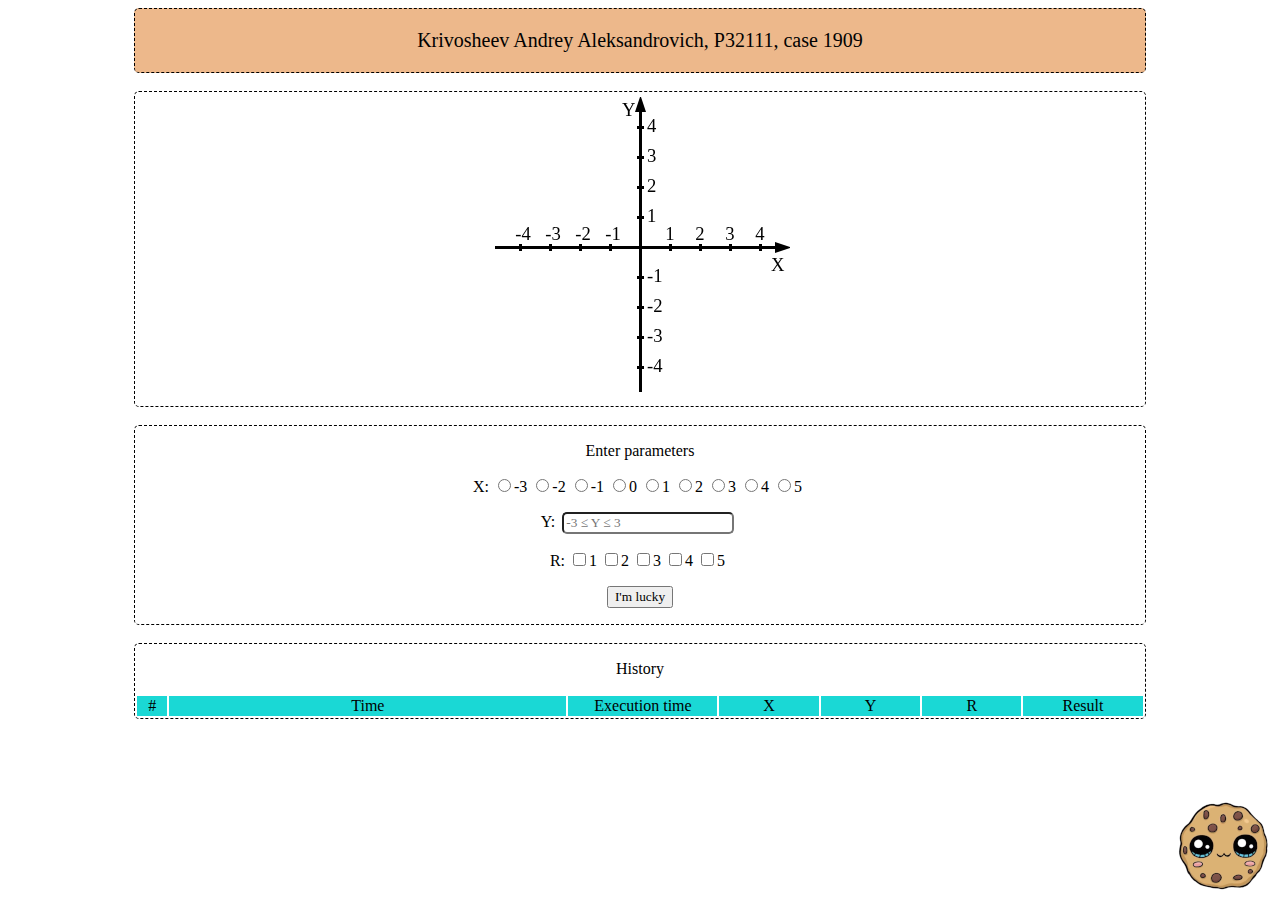
==== src/main/resources/index.html @ 8f528524 "Move resources to "resources"" ====
<!DOCTYPE html>
<html lang="en">
<head>
    <meta charset="UTF-8">
    <title>Lab1</title>
    <link rel="stylesheet" type="text/css" href="style.css">
</head>
<body>
<img id="cookieImage" src="cookie.png" alt="cute cookie">
<div class="hat outer">
    <p>Krivosheev Andrey Aleksandrovich, P32111, case 1909</p>
</div>
<br>
<div class="outer">
    <canvas id="plotCanvas" width="300" height="300"></canvas>
</div>
<br>
<div class="outer">
    <form id="submitForm" method="get">
        <p>
            Enter parameters
        </p>
        <p id="xField">
            <label>X: </label>
            <input id="xRadio-3" type="radio" name="xValue" value="-3"><label for="xRadio-3">-3</label>
            <input id="xRadio-2" type="radio" name="xValue" value="-2"><label for="xRadio-2">-2</label>
            <input id="xRadio-1" type="radio" name="xValue" value="-1"><label for="xRadio-1">-1</label>
            <input id="xRadio0" type="radio" name="xValue" value="0"><label for="xRadio0">0</label>
            <input id="xRadio1" type="radio" name="xValue" value="1"><label for="xRadio1">1</label>
            <input id="xRadio2" type="radio" name="xValue" value="2"><label for="xRadio2">2</label>
            <input id="xRadio3" type="radio" name="xValue" value="3"><label for="xRadio3">3</label>
            <input id="xRadio4" type="radio" name="xValue" value="4"><label for="xRadio4">4</label>
            <input id="xRadio5" type="radio" name="xValue" value="5"><label for="xRadio5">5</label>
            <small class="error-text"></small>
        </p>
        <p id="yField">
            <label>Y: </label>
            <input id="yTextField" name="yValue" type="text"
                   title="Y coordinate (-3 &#8804; Y &#8804; 3)"
                   placeholder="-3 &#8804; Y &#8804; 3" maxlength="10">
            <small class="error-text"></small>
        </p>
        <p id="rField">
            <label>R: </label>
            <input id="rCheckBox1" type="checkbox" name="rValue" value="1"><label for="rCheckBox1">1</label>
            <input id="rCheckBox2" type="checkbox" name="rValue" value="2"><label for="rCheckBox2">2</label>
            <input id="rCheckBox3" type="checkbox" name="rValue" value="3"><label for="rCheckBox3">3</label>
            <input id="rCheckBox4" type="checkbox" name="rValue" value="4"><label for="rCheckBox4">4</label>
            <input id="rCheckBox5" type="checkbox" name="rValue" value="5"><label for="rCheckBox5">5</label>
            <small class="error-text"></small>
        </p>
        <p>
            <input id="submitButton" type="submit" value="I'm lucky">
        </p>
    </form>
</div>
<br>
<div class="outer">
    <p>
        History
    </p>
    <table id="historyTable">
        <thead>
        <tr>
            <td class="number-col">#</td>
            <td class="time-col">Time</td>
            <td class="exec-time-col">Execution time</td>
            <td class="x-col">X</td>
            <td class="y-col">Y</td>
            <td class="r-col">R</td>
            <td class="result-col">Result</td>
        </tr>
        </thead>
        <tbody id="historyTableContent">

        </tbody>
    </table>
</div>

<script src="https://ajax.googleapis.com/ajax/libs/jquery/3.6.0/jquery.min.js"></script>
<script src="validator.js"></script>
</body>
</html>
---- src/main/resources/style.css ----
* {
    font-family: "Comic Sans MS", serif;
}

#cookieImage {
    position: fixed;
    right: 5px;
    bottom: 5px;
    cursor: pointer;
}

div.hat {
    font-family: sans-serif;
    color: #010101;
    font-size: 20px;
    background-color: #EDB88B;
}

div.outer {
    border: 1px dashed black;
    border-radius: 5px;
    margin-left: 10%;
    margin-right: 10%;
    text-align: center;
}

canvas {
    margin: 5px;
}

.error-text {
    margin-left: 5px;
    color: red;
}

input[type="text"] {
    margin-left: 3px;
    border-radius: 5px;
}

input[type="text"] + small::after {
    position: absolute;
}

/* TODO: make valid/invalid selectors use <p> */

.valid input[type="text"] {
    border-color: green;
    background-color: rgba(0, 255, 0, 0.2);
    transition: 500ms;
}

.invalid input[type="text"] {
    border-color: red;
    background-color: rgba(255, 0, 0, 0.2);
    transition: 500ms;
}

#yTextField.out-of-range + small::after {
    content: "y must be in range (-3...3)";
}

#yTextField.not-a-number + small::after {
    content: "enter the number";
}

#yTextField.blank + small::after{
    content: "field can't be blank";
}

table {
    width: 100%;
}

thead {
    background-color: #1AD8D5;
}

td {
    text-align: center;
}

td.number-col {
    width: 3%;
}

td.time-col {
    width: 40%;
}

td.exec-time-col {
    width: 15%;
}

td.x-col,
td.y-col,
td.r-col {
    width: 10%;
}

td.result-col {
    width: 12%;
}

tbody tr:nth-child(odd) {
    background-color: #ecfffd;
}

tbody tr:nth-child(odd):hover {
    background-color: #dbecea;
}

tbody tr:nth-child(even) {
    background-color: #aafffc;
}

tbody tr:nth-child(even):hover {
    background-color: #9dece9;
}
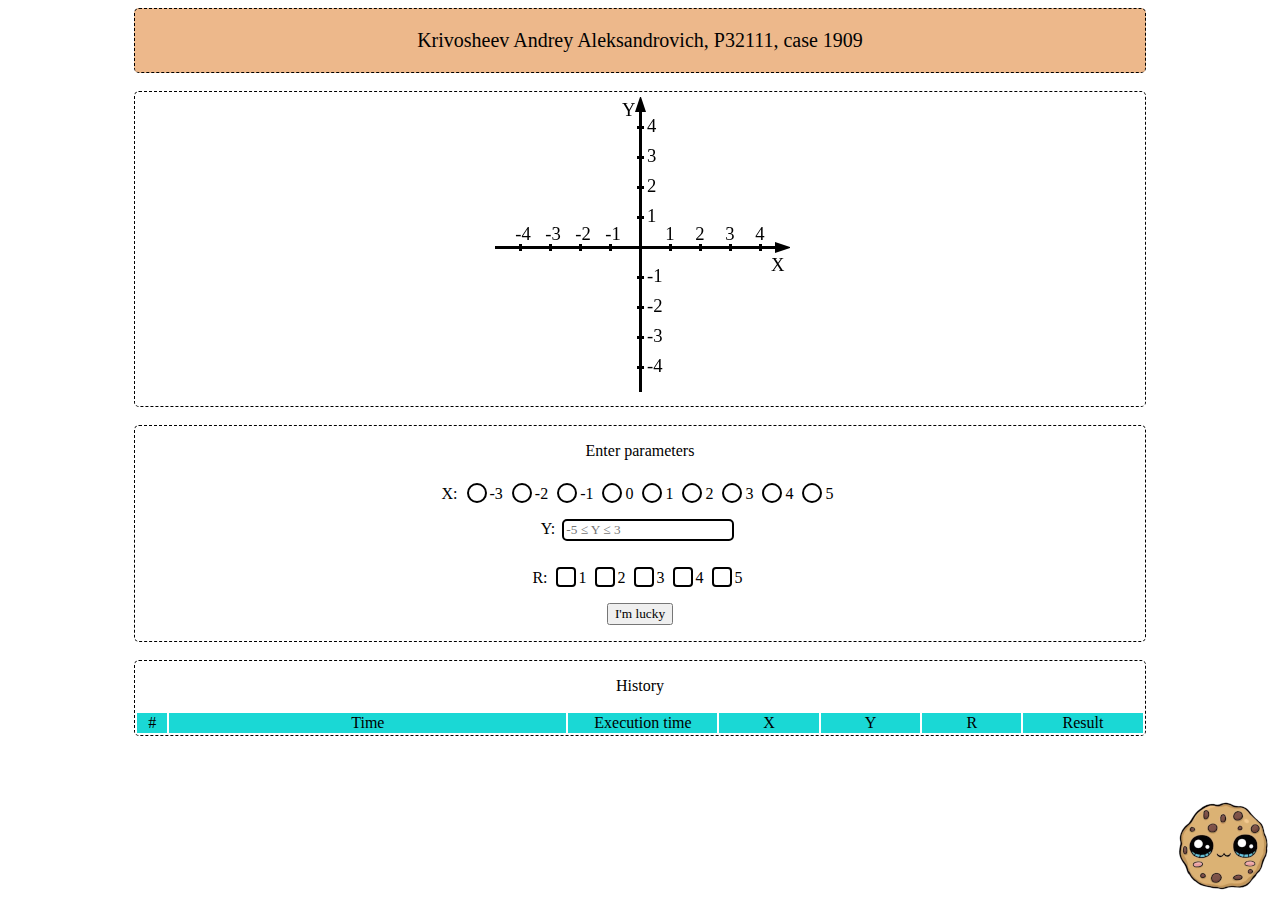
==== commit 12e6b269: "Small fixes" ====
--- a/src/main/resources/index.html
+++ b/src/main/resources/index.html
@@ -6,7 +6,6 @@
     <link rel="stylesheet" type="text/css" href="style.css">
 </head>
 <body>
-<img id="cookieImage" src="cookie.png" alt="cute cookie">
 <div class="hat outer">
     <p>Krivosheev Andrey Aleksandrovich, P32111, case 1909</p>
 </div>
@@ -36,8 +35,8 @@
         <p id="yField">
             <label>Y: </label>
             <input id="yTextField" name="yValue" type="text"
-                   title="Y coordinate (-3 &#8804; Y &#8804; 3)"
-                   placeholder="-3 &#8804; Y &#8804; 3" maxlength="10">
+                   title="Y coordinate (-5 &#8804; Y &#8804; 3)"
+                   placeholder="-5 &#8804; Y &#8804; 3" maxlength="10">
             <small class="error-text"></small>
         </p>
         <p id="rField">
@@ -76,6 +75,7 @@
         </tbody>
     </table>
 </div>
+<img id="cookieImage" src="cookie.png" alt="cute cookie">
 
 <script src="https://ajax.googleapis.com/ajax/libs/jquery/3.6.0/jquery.min.js"></script>
 <script src="validator.js"></script>
--- a/src/main/resources/style.css
+++ b/src/main/resources/style.css
@@ -28,9 +28,54 @@
     margin: 5px;
 }
 
+
+/*
+Field styles
+ */
 .error-text {
     margin-left: 5px;
     color: red;
+}
+
+.error-text::after {
+    position: absolute;
+}
+
+input[type="radio"],
+input[type="text"],
+input[type="checkbox"] {
+    border: 2px solid black;
+}
+
+.valid input {
+    border-color: green;
+    background-color: rgba(0, 255, 0, 0.2);
+    transition: 500ms;
+}
+
+.invalid input {
+    border-color: red;
+    background-color: rgba(255, 0, 0, 0.2);
+    transition: 500ms;
+}
+
+input[type="radio"] {
+    -webkit-appearance: none;
+    -moz-appearance: none;
+    appearance: none;
+
+    border-radius: 100%;
+    width: 20px;
+    height: 20px;
+
+    position: relative;
+    top: 4px;
+    cursor: pointer;
+}
+
+input[type="radio"]:checked {
+    border-color: black;
+    background-color: grey;
 }
 
 input[type="text"] {
@@ -38,35 +83,57 @@
     border-radius: 5px;
 }
 
-input[type="text"] + small::after {
-    position: absolute;
+input[type="checkbox"] {
+    -webkit-appearance: none;
+    -moz-appearance: none;
+    appearance: none;
+
+    border-radius: 20%;
+    width: 20px;
+    height: 20px;
+
+    position: relative;
+    top: 7px;
+    cursor: pointer;
 }
 
-/* TODO: make valid/invalid selectors use <p> */
-
-.valid input[type="text"] {
-    border-color: green;
-    background-color: rgba(0, 255, 0, 0.2);
-    transition: 500ms;
+input[type="checkbox"]:checked {
+    border-color: black;
+    background-color: grey;
 }
 
-.invalid input[type="text"] {
-    border-color: red;
-    background-color: rgba(255, 0, 0, 0.2);
-    transition: 500ms;
+
+/*
+Error texts
+ */
+.not-selected > small::after {
+    content: "field must be selected";
 }
 
-#yTextField.out-of-range + small::after {
-    content: "y must be in range (-3...3)";
+.not-a-number-selected > small::after {
+    content: "select the number";
 }
 
-#yTextField.not-a-number + small::after {
+#yField.out-of-range > small::after {
+    content: "y must be in range (-5...3)";
+}
+
+.not-a-number-entered > small::after {
     content: "enter the number";
 }
 
-#yTextField.blank + small::after{
+.blank > small::after {
     content: "field can't be blank";
 }
+
+.more-then-one-selected > small::after {
+    content: "select only one";
+}
+
+
+/*
+Table styles
+ */
 
 table {
     width: 100%;
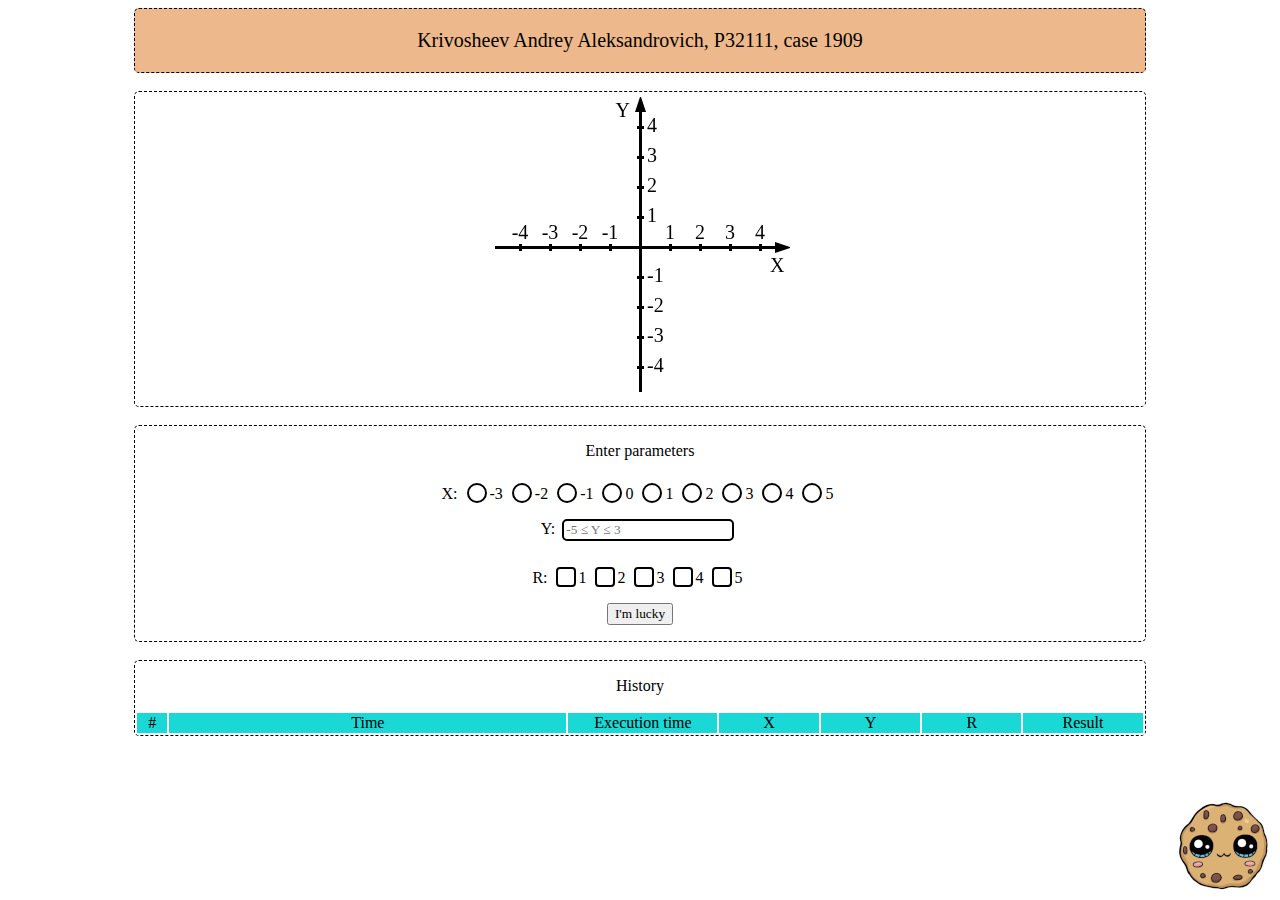
==== commit 23a15503: "Split js-file into parts" ====
--- a/src/main/resources/index.html
+++ b/src/main/resources/index.html
@@ -78,6 +78,7 @@
 <img id="cookieImage" src="cookie.png" alt="cute cookie">
 
 <script src="https://ajax.googleapis.com/ajax/libs/jquery/3.6.0/jquery.min.js"></script>
-<script src="validator.js"></script>
+<!-- Мммм, спасибо ебаным инструкциям за type="module" -->
+<script type="module" src="script.js"></script>
 </body>
 </html>